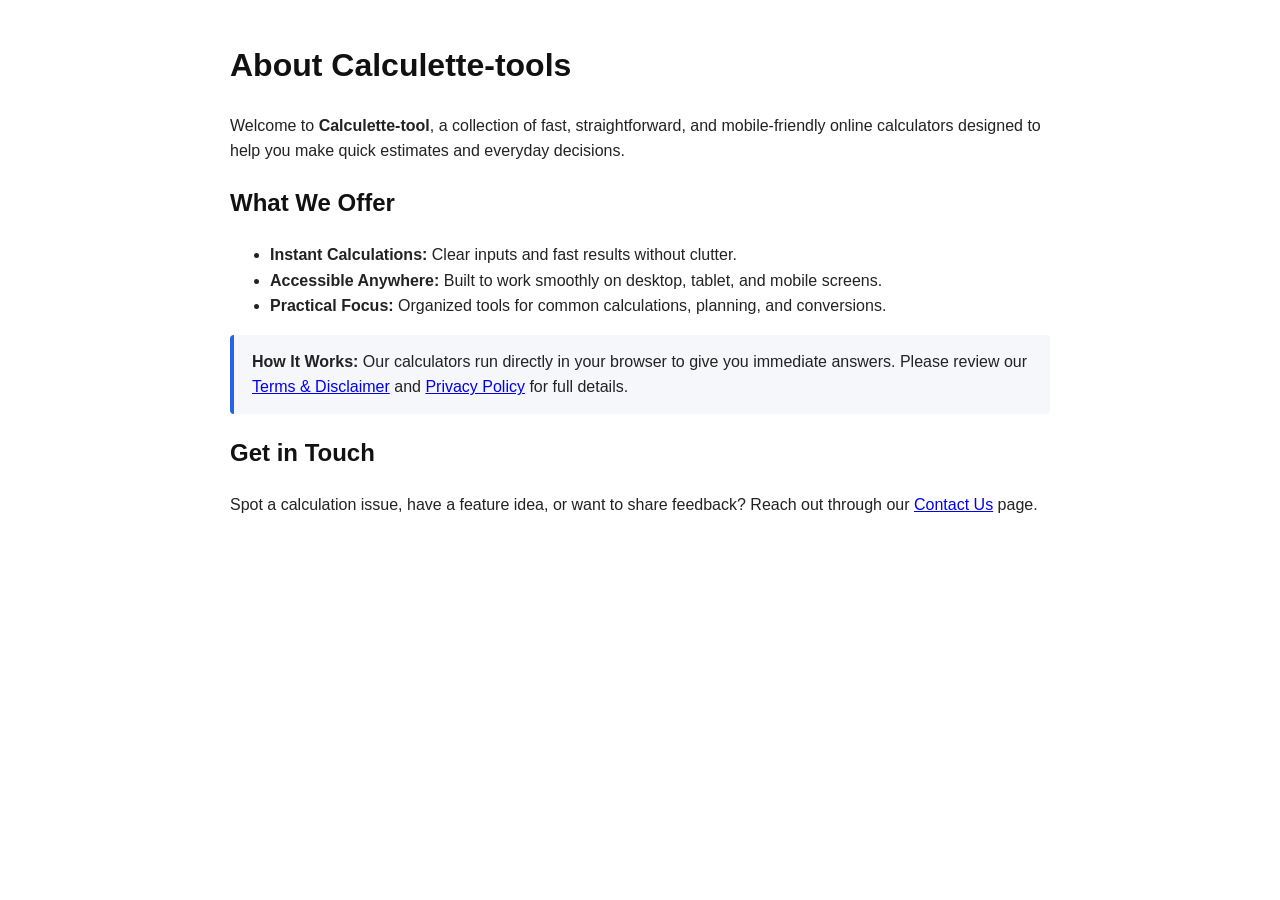
==== about.html @ 9ef128a4 "Create about.html" ====
<!DOCTYPE html>
<html lang="en">
<head>
  <meta charset="UTF-8" />
  <meta name="viewport" content="width=device-width, initial-scale=1.0" />
  <title>About Us | Calculette-tool</title>
  <style>
    body { font-family: Arial, sans-serif; line-height: 1.6; max-width: 820px; margin: 40px auto; padding: 0 20px; color: #222; }
    h1, h2 { color: #111; }
    .note { background: #f5f7fa; padding: 14px 18px; border-left: 4px solid #2563eb; border-radius: 4px; }
  </style>
</head>
<body>
  <h1>About Calculette-tools</h1>
  <p>Welcome to <strong>Calculette-tool</strong>, a collection of fast, straightforward, and mobile-friendly online calculators designed to help you make quick estimates and everyday decisions.</p>

  <h2>What We Offer</h2>
  <ul>
    <li><strong>Instant Calculations:</strong> Clear inputs and fast results without clutter.</li>
    <li><strong>Accessible Anywhere:</strong> Built to work smoothly on desktop, tablet, and mobile screens.</li>
    <li><strong>Practical Focus:</strong> Organized tools for common calculations, planning, and conversions.</li>
  </ul>

  <div class="note">
    <strong>How It Works:</strong> Our calculators run directly in your browser to give you immediate answers. Please review our <a href="/terms.html">Terms &amp; Disclaimer</a> and <a href="/privacy.html">Privacy Policy</a> for full details.
  </div>

  <h2>Get in Touch</h2>
  <p>Spot a calculation issue, have a feature idea, or want to share feedback? Reach out through our <a href="/contact.html">Contact Us</a> page.</p>
</body>
</html>
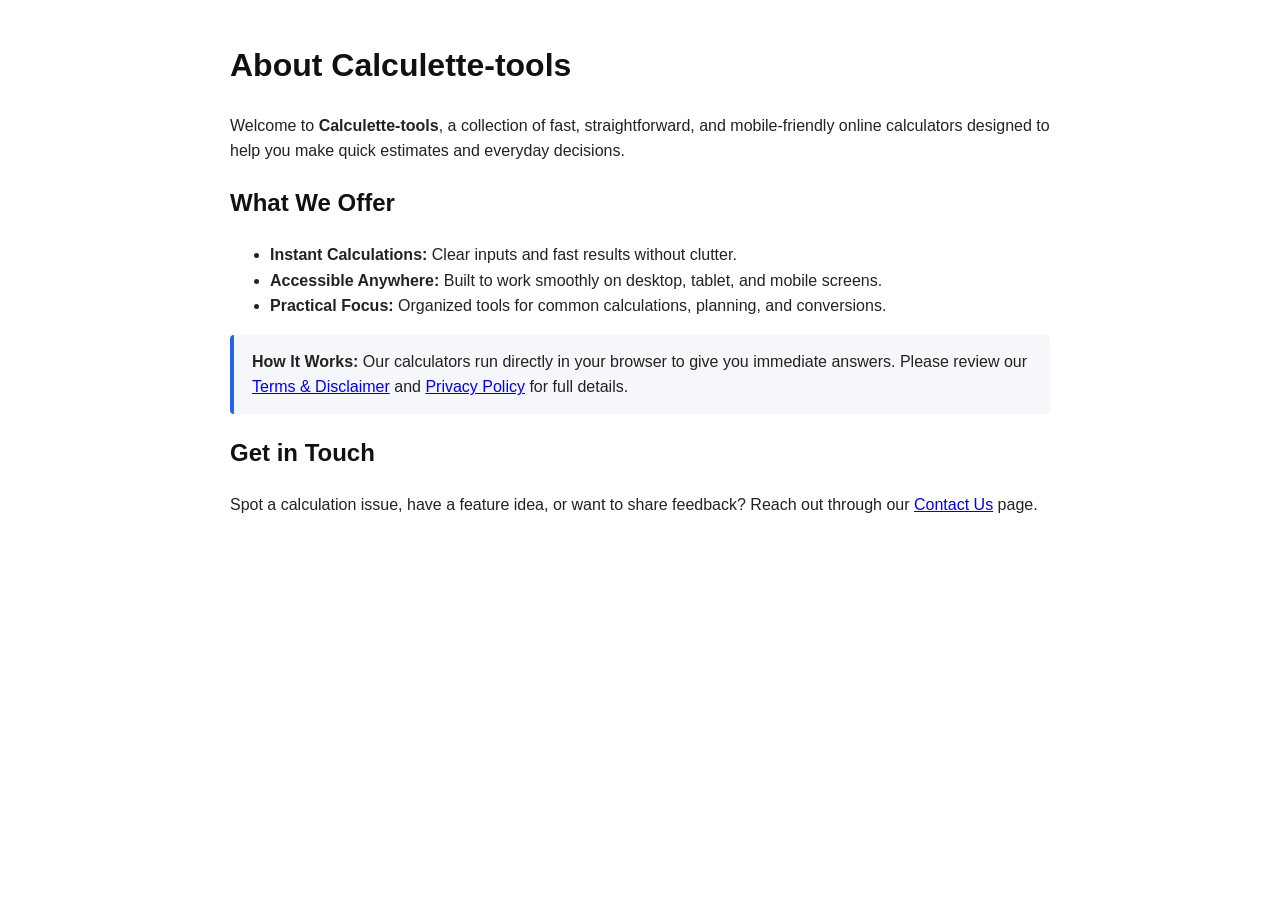
==== commit 08dabd1e: "Update about.html" ====
--- a/about.html
+++ b/about.html
@@ -3,7 +3,7 @@
 <head>
   <meta charset="UTF-8" />
   <meta name="viewport" content="width=device-width, initial-scale=1.0" />
-  <title>About Us | Calculette-tool</title>
+  <title>About Us | Calculette-tools</title>
   <style>
     body { font-family: Arial, sans-serif; line-height: 1.6; max-width: 820px; margin: 40px auto; padding: 0 20px; color: #222; }
     h1, h2 { color: #111; }
@@ -12,7 +12,7 @@
 </head>
 <body>
   <h1>About Calculette-tools</h1>
-  <p>Welcome to <strong>Calculette-tool</strong>, a collection of fast, straightforward, and mobile-friendly online calculators designed to help you make quick estimates and everyday decisions.</p>
+  <p>Welcome to <strong>Calculette-tools</strong>, a collection of fast, straightforward, and mobile-friendly online calculators designed to help you make quick estimates and everyday decisions.</p>
 
   <h2>What We Offer</h2>
   <ul>
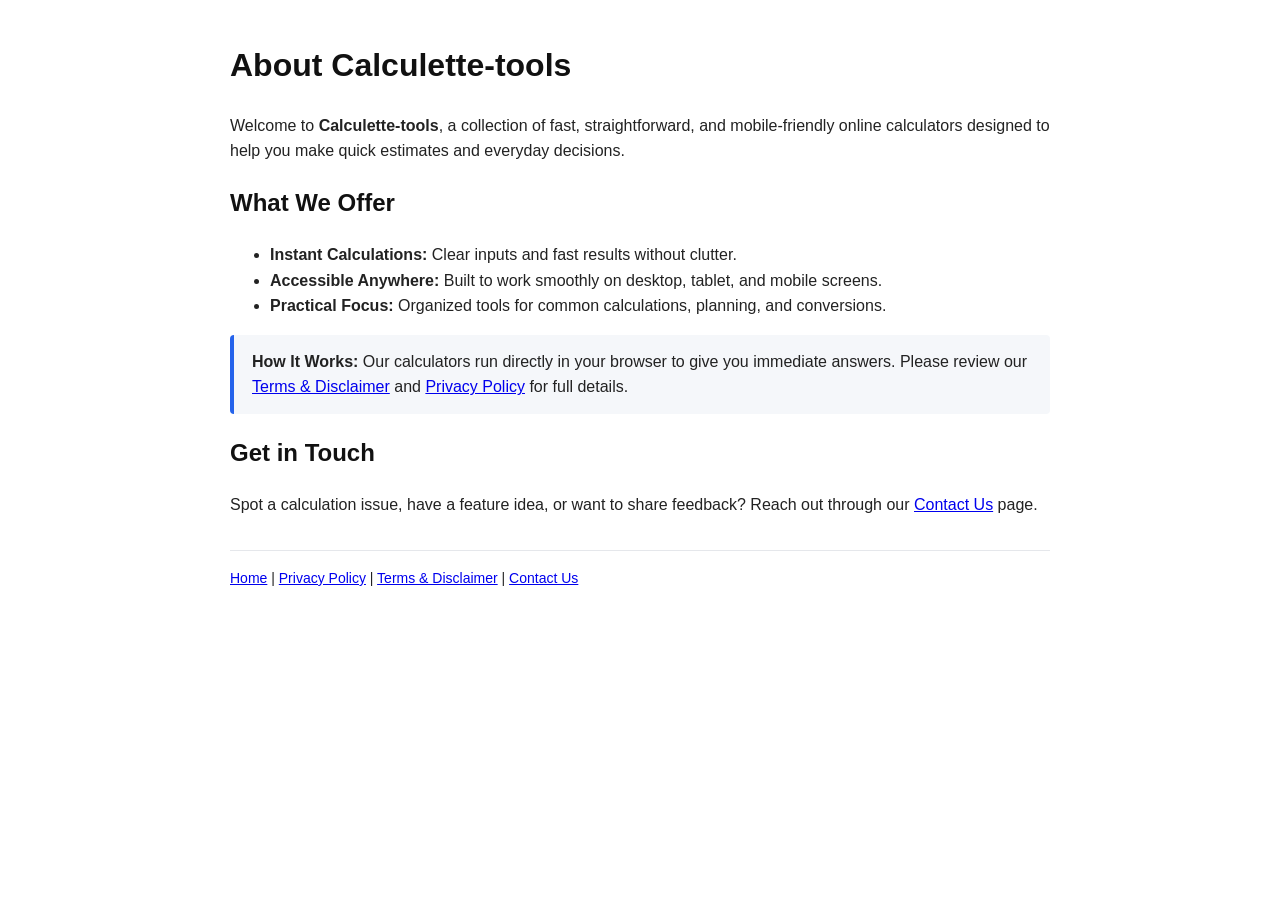
==== commit e291ee4e: "Add navigation links and improve layout in about.html" ====
--- a/about.html
+++ b/about.html
@@ -8,6 +8,7 @@
     body { font-family: Arial, sans-serif; line-height: 1.6; max-width: 820px; margin: 40px auto; padding: 0 20px; color: #222; }
     h1, h2 { color: #111; }
     .note { background: #f5f7fa; padding: 14px 18px; border-left: 4px solid #2563eb; border-radius: 4px; }
+    .nav { margin-top: 32px; padding-top: 16px; border-top: 1px solid #e5e7eb; font-size: 14px; }
   </style>
 </head>
 <body>
@@ -22,10 +23,17 @@
   </ul>
 
   <div class="note">
-    <strong>How It Works:</strong> Our calculators run directly in your browser to give you immediate answers. Please review our <a href="/terms.html">Terms &amp; Disclaimer</a> and <a href="/privacy.html">Privacy Policy</a> for full details.
+    <strong>How It Works:</strong> Our calculators run directly in your browser to give you immediate answers. Please review our <a href="terms.html">Terms &amp; Disclaimer</a> and <a href="privacy.html">Privacy Policy</a> for full details.
   </div>
 
   <h2>Get in Touch</h2>
-  <p>Spot a calculation issue, have a feature idea, or want to share feedback? Reach out through our <a href="/contact.html">Contact Us</a> page.</p>
+  <p>Spot a calculation issue, have a feature idea, or want to share feedback? Reach out through our <a href="contact.html">Contact Us</a> page.</p>
+
+  <div class="nav">
+    <a href="index.html">Home</a> |
+    <a href="privacy.html">Privacy Policy</a> |
+    <a href="terms.html">Terms &amp; Disclaimer</a> |
+    <a href="contact.html">Contact Us</a>
+  </div>
 </body>
 </html>
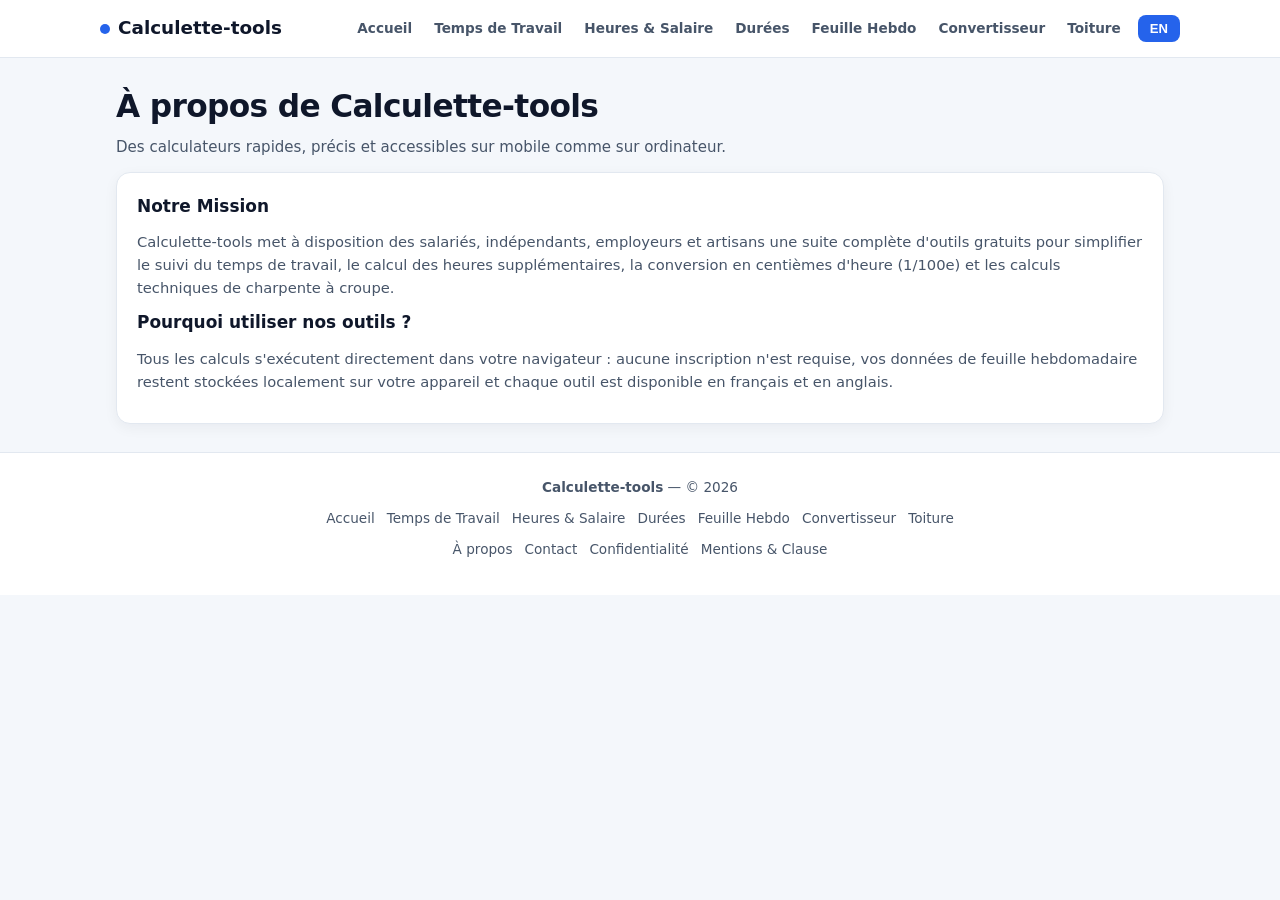
==== commit 8c25b2f4: "Add about.html for Calculette-tools This file contains the HTML structure for the 'About' page of Ca" ====
--- a/about.html
+++ b/about.html
@@ -1,39 +1,54 @@
 <!DOCTYPE html>
-<html lang="en">
+<html lang="fr">
 <head>
-  <meta charset="UTF-8" />
-  <meta name="viewport" content="width=device-width, initial-scale=1.0" />
-  <title>About Us | Calculette-tools</title>
-  <style>
-    body { font-family: Arial, sans-serif; line-height: 1.6; max-width: 820px; margin: 40px auto; padding: 0 20px; color: #222; }
-    h1, h2 { color: #111; }
-    .note { background: #f5f7fa; padding: 14px 18px; border-left: 4px solid #2563eb; border-radius: 4px; }
-    .nav { margin-top: 32px; padding-top: 16px; border-top: 1px solid #e5e7eb; font-size: 14px; }
-  </style>
+<meta charset="UTF-8">
+<meta name="viewport" content="width=device-width, initial-scale=1.0">
+<title>À propos | Calculette-tools</title>
+<meta name="description" content="Découvrez Calculette-tools : des outils gratuits en ligne pour le calcul d'heures de travail, feuilles hebdomadaires, conversion décimale et charpente.">
+<link rel="stylesheet" href="style.css">
 </head>
 <body>
-  <h1>About Calculette-tools</h1>
-  <p>Welcome to <strong>Calculette-tools</strong>, a collection of fast, straightforward, and mobile-friendly online calculators designed to help you make quick estimates and everyday decisions.</p>
 
-  <h2>What We Offer</h2>
-  <ul>
-    <li><strong>Instant Calculations:</strong> Clear inputs and fast results without clutter.</li>
-    <li><strong>Accessible Anywhere:</strong> Built to work smoothly on desktop, tablet, and mobile screens.</li>
-    <li><strong>Practical Focus:</strong> Organized tools for common calculations, planning, and conversions.</li>
-  </ul>
+<header id="siteHeader" class="site-header"></header>
 
-  <div class="note">
-    <strong>How It Works:</strong> Our calculators run directly in your browser to give you immediate answers. Please review our <a href="terms.html">Terms &amp; Disclaimer</a> and <a href="privacy.html">Privacy Policy</a> for full details.
+<main class="container">
+  <div class="page-head">
+    <h1 data-t="title">À propos de Calculette-tools</h1>
+    <p data-t="sub">Des calculateurs rapides, précis et accessibles sur mobile comme sur ordinateur.</p>
   </div>
 
-  <h2>Get in Touch</h2>
-  <p>Spot a calculation issue, have a feature idea, or want to share feedback? Reach out through our <a href="contact.html">Contact Us</a> page.</p>
+  <div class="card">
+    <h2 data-t="h1">Notre Mission</h2>
+    <p data-t="p1">Calculette-tools met à disposition des salariés, indépendants, employeurs et artisans une suite complète d'outils gratuits pour simplifier le suivi du temps de travail, le calcul des heures supplémentaires, la conversion en centièmes d'heure (1/100e) et les calculs techniques de charpente à croupe.</p>
+    <h2 data-t="h2">Pourquoi utiliser nos outils ?</h2>
+    <p data-t="p2">Tous les calculs s'exécutent directement dans votre navigateur : aucune inscription n'est requise, vos données de feuille hebdomadaire restent stockées localement sur votre appareil et chaque outil est disponible en français et en anglais.</p>
+  </div>
+</main>
 
-  <div class="nav">
-    <a href="index.html">Home</a> |
-    <a href="privacy.html">Privacy Policy</a> |
-    <a href="terms.html">Terms &amp; Disclaimer</a> |
-    <a href="contact.html">Contact Us</a>
-  </div>
+<footer id="siteFooter" class="site-footer"></footer>
+
+<script src="app.js"></script>
+<script>
+  const PAGE_DICT = {
+    fr: {
+      title: "À propos de Calculette-tools",
+      sub: "Des calculateurs rapides, précis et accessibles sur mobile comme sur ordinateur.",
+      h1: "Notre Mission",
+      p1: "Calculette-tools met à disposition des salariés, indépendants, employeurs et artisans une suite complète d'outils gratuits pour simplifier le suivi du temps de travail, le calcul des heures supplémentaires, la conversion en centièmes d'heure (1/100e) et les calculs techniques de charpente à croupe.",
+      h2: "Pourquoi utiliser nos outils ?",
+      p2: "Tous les calculs s'exécutent directement dans votre navigateur : aucune inscription n'est requise, vos données de feuille hebdomadaire restent stockées localement sur votre appareil et chaque outil est disponible en français et en anglais."
+    },
+    en: {
+      title: "About Calculette-tools",
+      sub: "Fast, accurate, and mobile-friendly online calculators for everyday work and framing.",
+      h1: "Our Mission",
+      p1: "Calculette-tools provides employees, freelancers, employers, and builders with a clean suite of free online tools to simplify work-hour tracking, overtime calculation, decimal hour conversion (1/100e), and hip roof framing geometry.",
+      h2: "Why Use Our Tools?",
+      p2: "Every calculation runs directly inside your browser: no registration is required, your weekly timesheet stays saved locally on your device, and every tool supports seamless French and English switching."
+    }
+  };
+  renderChrome("about");
+  applyLang();
+</script>
 </body>
 </html>
--- a/style.css
+++ b/style.css
@@ -0,0 +1,258 @@
+:root {
+  --bg: #f4f7fb;
+  --surface: #ffffff;
+  --ink: #0f172a;
+  --muted: #475569;
+  --border: #e2e8f0;
+  --primary: #2563eb;
+  --primary-hover: #1d4ed8;
+  --soft: #eff6ff;
+  --radius: 14px;
+  --shadow: 0 4px 14px rgba(15, 23, 42, 0.05);
+}
+*, *::before, *::after { box-sizing: border-box; }
+html, body {
+  margin: 0;
+  padding: 0;
+  width: 100%;
+  max-width: 100%;
+  overflow-x: hidden;
+  font-family: system-ui, -apple-system, "Segoe UI", Roboto, sans-serif;
+  background: var(--bg);
+  color: var(--ink);
+  line-height: 1.55;
+}
+.container {
+  width: 100%;
+  max-width: 1080px;
+  margin: 0 auto;
+  padding: 0 16px;
+}
+
+/* Header */
+.site-header {
+  width: 100%;
+  background: var(--surface);
+  border-bottom: 1px solid var(--border);
+}
+.nav-bar {
+  display: flex;
+  align-items: center;
+  justify-content: space-between;
+  flex-wrap: wrap;
+  gap: 10px;
+  padding: 12px 0;
+}
+.brand {
+  font-weight: 800;
+  font-size: 1.15rem;
+  color: var(--ink);
+  text-decoration: none;
+  display: inline-flex;
+  align-items: center;
+  gap: 8px;
+  flex-shrink: 0;
+}
+.brand-dot {
+  width: 10px;
+  height: 10px;
+  border-radius: 50%;
+  background: var(--primary);
+  display: inline-block;
+}
+.nav-right {
+  display: flex;
+  align-items: center;
+  flex-wrap: wrap;
+  gap: 8px;
+  min-width: 0;
+  max-width: 100%;
+}
+.nav-menu {
+  display: flex;
+  flex-wrap: wrap;
+  gap: 4px;
+  min-width: 0;
+}
+.nav-menu a {
+  color: var(--muted);
+  text-decoration: none;
+  font-size: 0.85rem;
+  font-weight: 600;
+  padding: 6px 9px;
+  border-radius: 8px;
+  white-space: nowrap;
+}
+.nav-menu a:hover, .nav-menu a.active {
+  color: var(--primary);
+  background: var(--soft);
+}
+.lang-btn {
+  background: var(--primary);
+  color: #fff;
+  border: none;
+  padding: 6px 12px;
+  border-radius: 8px;
+  font-weight: 700;
+  font-size: 0.82rem;
+  cursor: pointer;
+  flex-shrink: 0;
+}
+.lang-btn:hover { background: var(--primary-hover); }
+
+/* Headings & Layout */
+.page-head { padding: 24px 0 12px; }
+.page-head h1 {
+  margin: 0 0 6px;
+  font-size: clamp(1.4rem, 3vw, 1.95rem);
+  letter-spacing: -0.02em;
+}
+.page-head p { margin: 0; color: var(--muted); font-size: 0.94rem; }
+
+.grid-2 {
+  display: grid;
+  grid-template-columns: repeat(auto-fit, minmax(min(100%, 340px), 1fr));
+  gap: 18px;
+  margin-bottom: 24px;
+}
+.grid-3 {
+  display: grid;
+  grid-template-columns: repeat(auto-fit, minmax(min(100%, 290px), 1fr));
+  gap: 16px;
+  margin-bottom: 24px;
+}
+
+.card {
+  background: var(--surface);
+  border: 1px solid var(--border);
+  border-radius: var(--radius);
+  padding: 20px;
+  box-shadow: var(--shadow);
+  margin-bottom: 18px;
+  min-width: 0;
+  max-width: 100%;
+}
+.card h2, .card h3 { margin: 0 0 12px; font-size: 1.06rem; }
+.card p { margin: 0 0 10px; color: var(--muted); font-size: 0.92rem; }
+
+/* Diagram Box */
+.diagram-box {
+  background: #f8fafc;
+  border: 1px solid var(--border);
+  border-radius: 12px;
+  padding: 12px;
+  margin-bottom: 16px;
+  text-align: center;
+}
+.diagram-box svg {
+  width: 100%;
+  max-width: 520px;
+  height: auto;
+  display: block;
+  margin: 0 auto;
+}
+.diagram-cap {
+  margin-top: 6px;
+  font-size: 0.8rem;
+  color: var(--muted);
+  font-weight: 600;
+}
+
+/* Forms & Buttons */
+.field-row {
+  display: grid;
+  grid-template-columns: repeat(2, minmax(0, 1fr));
+  gap: 10px;
+  margin-bottom: 12px;
+}
+.field-row > div { min-width: 0; }
+label {
+  display: block;
+  font-size: 0.78rem;
+  font-weight: 600;
+  color: var(--muted);
+  margin-bottom: 4px;
+}
+input, select, textarea {
+  width: 100%;
+  min-width: 0;
+  padding: 9px 10px;
+  border: 1px solid #cbd5e1;
+  border-radius: 8px;
+  font-size: 0.92rem;
+  background: #fff;
+  color: var(--ink);
+  font-family: inherit;
+}
+input:focus, select:focus, textarea:focus {
+  outline: none;
+  border-color: var(--primary);
+  box-shadow: 0 0 0 3px rgba(37, 99, 235, 0.12);
+}
+.btn-row {
+  display: flex;
+  flex-wrap: wrap;
+  gap: 8px;
+  margin-top: 10px;
+}
+.btn {
+  background: var(--primary);
+  color: #fff;
+  border: none;
+  padding: 9px 15px;
+  border-radius: 9px;
+  font-weight: 600;
+  font-size: 0.88rem;
+  cursor: pointer;
+  text-decoration: none;
+  display: inline-block;
+  text-align: center;
+}
+.btn:hover { background: var(--primary-hover); }
+.btn-sec {
+  background: #f1f5f9;
+  color: var(--ink);
+  border: 1px solid #cbd5e1;
+  padding: 9px 15px;
+  border-radius: 9px;
+  font-weight: 600;
+  font-size: 0.88rem;
+  cursor: pointer;
+}
+.btn-sec:hover { background: #e2e8f0; }
+
+.res-box {
+  margin-top: 12px;
+  padding: 12px 14px;
+  background: var(--soft);
+  border: 1px solid #bfdbfe;
+  border-radius: 10px;
+  font-weight: 700;
+  font-size: 0.94rem;
+  color: var(--ink);
+}
+
+/* Footer */
+.site-footer {
+  width: 100%;
+  border-top: 1px solid var(--border);
+  background: var(--surface);
+  padding: 24px 0 34px;
+  text-align: center;
+  font-size: 0.85rem;
+  color: var(--muted);
+  margin-top: 28px;
+}
+.footer-links {
+  margin-top: 10px;
+  display: flex;
+  flex-wrap: wrap;
+  justify-content: center;
+  gap: 12px;
+}
+.footer-links a {
+  color: var(--muted);
+  text-decoration: none;
+  font-weight: 500;
+}
+.footer-links a:hover { color: var(--primary); }
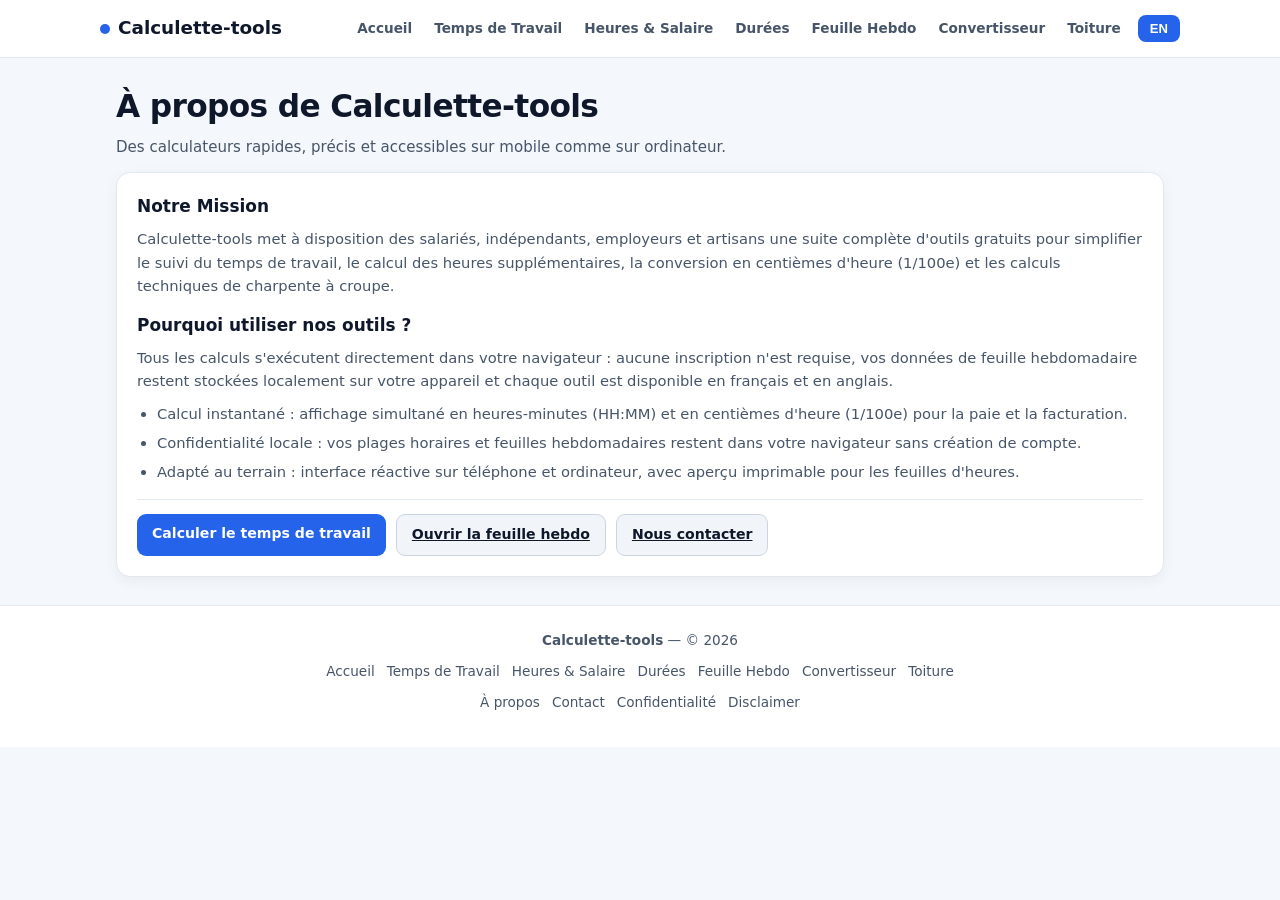
==== commit 05d04f8e: "Update about.html" ====
--- a/about.html
+++ b/about.html
@@ -5,7 +5,27 @@
 <meta name="viewport" content="width=device-width, initial-scale=1.0">
 <title>À propos | Calculette-tools</title>
 <meta name="description" content="Découvrez Calculette-tools : des outils gratuits en ligne pour le calcul d'heures de travail, feuilles hebdomadaires, conversion décimale et charpente.">
+<link rel="canonical" href="https://calculette-tools.github.io/about.html">
 <link rel="stylesheet" href="style.css">
+<style>
+  .about-list {
+    margin: 8px 0 16px;
+    padding-left: 20px;
+    color: var(--muted);
+    font-size: 0.92rem;
+  }
+  .about-list li {
+    margin-bottom: 6px;
+  }
+  .about-actions {
+    display: flex;
+    flex-wrap: wrap;
+    gap: 10px;
+    margin-top: 16px;
+    padding-top: 14px;
+    border-top: 1px solid var(--border);
+  }
+</style>
 </head>
 <body>
 
@@ -20,8 +40,21 @@
   <div class="card">
     <h2 data-t="h1">Notre Mission</h2>
     <p data-t="p1">Calculette-tools met à disposition des salariés, indépendants, employeurs et artisans une suite complète d'outils gratuits pour simplifier le suivi du temps de travail, le calcul des heures supplémentaires, la conversion en centièmes d'heure (1/100e) et les calculs techniques de charpente à croupe.</p>
+
     <h2 data-t="h2">Pourquoi utiliser nos outils ?</h2>
     <p data-t="p2">Tous les calculs s'exécutent directement dans votre navigateur : aucune inscription n'est requise, vos données de feuille hebdomadaire restent stockées localement sur votre appareil et chaque outil est disponible en français et en anglais.</p>
+
+    <ul class="about-list">
+      <li data-t="b1"><strong>Calcul instantané :</strong> affichage simultané en heures-minutes (HH:MM) et en centièmes d'heure (1/100e) pour la paie et la facturation.</li>
+      <li data-t="b2"><strong>Confidentialité locale :</strong> vos plages horaires et feuilles hebdomadaires restent dans votre navigateur sans création de compte.</li>
+      <li data-t="b3"><strong>Adapté au terrain :</strong> interface réactive sur téléphone et ordinateur, avec aperçu imprimable pour les feuilles d'heures.</li>
+    </ul>
+
+    <div class="about-actions">
+      <a href="working-time-calculator.html" class="btn" data-t="ctaWt">Calculer le temps de travail</a>
+      <a href="feuille-hebdo.html" class="btn-sec" data-t="ctaFh">Ouvrir la feuille hebdo</a>
+      <a href="contact.html" class="btn-sec" data-t="ctaContact">Nous contacter</a>
+    </div>
   </div>
 </main>
 
@@ -31,24 +64,56 @@
 <script>
   const PAGE_DICT = {
     fr: {
+      docTitle: "À propos | Calculette-tools",
+      docDesc: "Découvrez Calculette-tools : des outils gratuits en ligne pour le calcul d'heures de travail, feuilles hebdomadaires, conversion décimale et charpente.",
       title: "À propos de Calculette-tools",
       sub: "Des calculateurs rapides, précis et accessibles sur mobile comme sur ordinateur.",
       h1: "Notre Mission",
       p1: "Calculette-tools met à disposition des salariés, indépendants, employeurs et artisans une suite complète d'outils gratuits pour simplifier le suivi du temps de travail, le calcul des heures supplémentaires, la conversion en centièmes d'heure (1/100e) et les calculs techniques de charpente à croupe.",
       h2: "Pourquoi utiliser nos outils ?",
-      p2: "Tous les calculs s'exécutent directement dans votre navigateur : aucune inscription n'est requise, vos données de feuille hebdomadaire restent stockées localement sur votre appareil et chaque outil est disponible en français et en anglais."
+      p2: "Tous les calculs s'exécutent directement dans votre navigateur : aucune inscription n'est requise, vos données de feuille hebdomadaire restent stockées localement sur votre appareil et chaque outil est disponible en français et en anglais.",
+      b1: "Calcul instantané : affichage simultané en heures-minutes (HH:MM) et en centièmes d'heure (1/100e) pour la paie et la facturation.",
+      b2: "Confidentialité locale : vos plages horaires et feuilles hebdomadaires restent dans votre navigateur sans création de compte.",
+      b3: "Adapté au terrain : interface réactive sur téléphone et ordinateur, avec aperçu imprimable pour les feuilles d'heures.",
+      ctaWt: "Calculer le temps de travail",
+      ctaFh: "Ouvrir la feuille hebdo",
+      ctaContact: "Nous contacter"
     },
     en: {
+      docTitle: "About | Calculette-tools",
+      docDesc: "Learn about Calculette-tools: free online calculators for working hours, weekly timesheets, decimal hour conversion, and hip roof framing.",
       title: "About Calculette-tools",
       sub: "Fast, accurate, and mobile-friendly online calculators for everyday work and framing.",
       h1: "Our Mission",
       p1: "Calculette-tools provides employees, freelancers, employers, and builders with a clean suite of free online tools to simplify work-hour tracking, overtime calculation, decimal hour conversion (1/100e), and hip roof framing geometry.",
       h2: "Why Use Our Tools?",
-      p2: "Every calculation runs directly inside your browser: no registration is required, your weekly timesheet stays saved locally on your device, and every tool supports seamless French and English switching."
+      p2: "Every calculation runs directly inside your browser: no registration is required, your weekly timesheet stays saved locally on your device, and every tool supports seamless French and English switching.",
+      b1: "Instant dual output: view results in both hours-minutes (HH:MM) and decimal hundredths (1/100e) for payroll and invoicing.",
+      b2: "Local privacy: your time slots and weekly sheets stay in your browser with no account required.",
+      b3: "Built for real workflows: responsive layout on phone and desktop, plus print-ready weekly sheets.",
+      ctaWt: "Calculate working time",
+      ctaFh: "Open weekly timesheet",
+      ctaContact: "Contact us"
     }
   };
-  renderChrome("about");
-  applyLang();
+
+  function syncAboutMeta() {
+    const currentLang = (typeof lang !== "undefined" && PAGE_DICT[lang]) ? lang : "fr";
+    document.title = PAGE_DICT[currentLang].docTitle;
+    const metaDesc = document.querySelector('meta[name="description"]');
+    if (metaDesc) metaDesc.setAttribute("content", PAGE_DICT[currentLang].docDesc);
+  }
+
+  if (typeof renderChrome === "function") renderChrome("about");
+  if (typeof applyLang === "function") applyLang();
+  syncAboutMeta();
+
+  const langBtnEl = document.getElementById("langBtn");
+  if (langBtnEl) {
+    langBtnEl.addEventListener("click", () => {
+      setTimeout(syncAboutMeta, 0);
+    });
+  }
 </script>
 </body>
 </html>
--- a/style.css
+++ b/style.css
@@ -132,8 +132,9 @@
   min-width: 0;
   max-width: 100%;
 }
-.card h2, .card h3 { margin: 0 0 12px; font-size: 1.06rem; }
-.card p { margin: 0 0 10px; color: var(--muted); font-size: 0.92rem; }
+.card h2, .card h3 { margin: 14px 0 8px; font-size: 1.06rem; }
+.card h2:first-child, .card h3:first-child { margin-top: 0; }
+.card p { margin: 0 0 10px; color: var(--muted); font-size: 0.92rem; line-height: 1.6; }
 
 /* Diagram Box */
 .diagram-box {
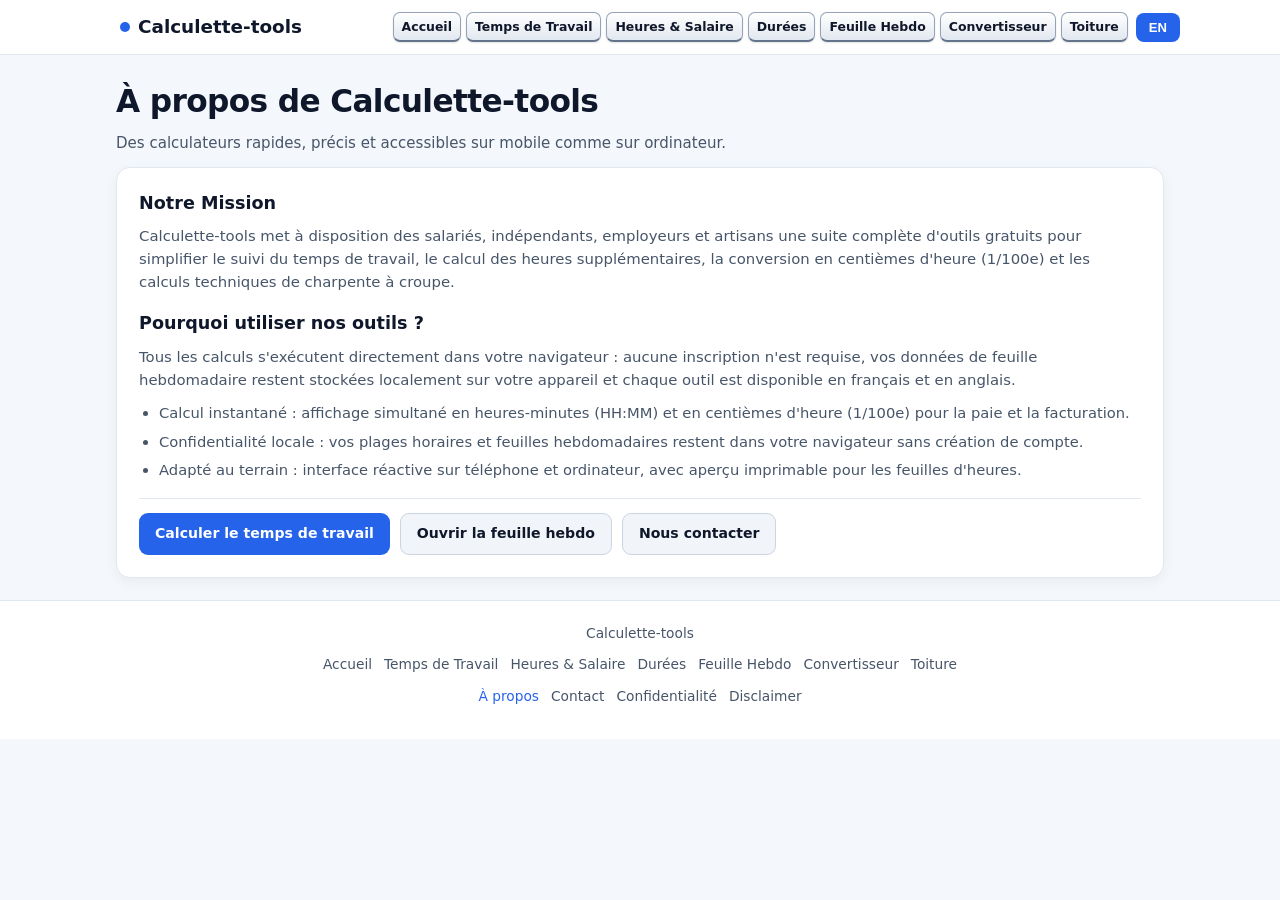
==== commit cd1fa46d: "Update about.html" ====
--- a/about.html
+++ b/about.html
@@ -6,8 +6,169 @@
 <title>À propos | Calculette-tools</title>
 <meta name="description" content="Découvrez Calculette-tools : des outils gratuits en ligne pour le calcul d'heures de travail, feuilles hebdomadaires, conversion décimale et charpente.">
 <link rel="canonical" href="https://calculette-tools.github.io/about.html">
-<link rel="stylesheet" href="style.css">
 <style>
+  :root {
+    --bg: #f4f7fb;
+    --surface: #ffffff;
+    --ink: #0f172a;
+    --muted: #475569;
+    --border: #e2e8f0;
+    --primary: #2563eb;
+    --primary-hover: #1d4ed8;
+    --soft: #eff6ff;
+    --radius: 14px;
+    --shadow: 0 4px 14px rgba(15, 23, 42, 0.05);
+  }
+  *, *::before, *::after { box-sizing: border-box; }
+  html, body {
+    margin: 0;
+    padding: 0;
+    width: 100%;
+    max-width: 100%;
+    overflow-x: hidden;
+    font-family: system-ui, -apple-system, "Segoe UI", Roboto, sans-serif;
+    background: var(--bg);
+    color: var(--ink);
+    line-height: 1.55;
+  }
+  .container {
+    width: 100%;
+    max-width: 1080px;
+    margin: 0 auto;
+    padding: 0 16px;
+  }
+
+  /* Header */
+  .site-header {
+    width: 100%;
+    background: var(--surface);
+    border-bottom: 1px solid var(--border);
+  }
+  .nav-bar {
+    display: flex;
+    align-items: center;
+    justify-content: space-between;
+    flex-wrap: wrap;
+    gap: 10px;
+    padding: 12px 0;
+  }
+  .brand {
+    font-weight: 800;
+    font-size: 1.15rem;
+    color: var(--ink);
+    text-decoration: none;
+    display: inline-flex;
+    align-items: center;
+    gap: 8px;
+    margin-left: 20px;
+    flex-shrink: 0;
+  }
+  .brand-dot {
+    width: 10px;
+    height: 10px;
+    border-radius: 50%;
+    background: var(--primary);
+    display: inline-block;
+  }
+  .nav-right {
+    display: flex;
+    align-items: center;
+    flex-wrap: wrap;
+    gap: 8px;
+    min-width: 0;
+    max-width: 100%;
+  }
+  .site-header .nav-menu {
+    display: flex;
+    flex-wrap: wrap;
+    gap: 5px;
+    min-width: 0;
+  }
+  .site-header .nav-menu a {
+    display: inline-flex;
+    align-items: center;
+    justify-content: center;
+    color: #0f172a;
+    background: linear-gradient(180deg, #ffffff 0%, #e2e8f0 100%);
+    border: 1px solid #94a3b8;
+    border-bottom: 2px solid #64748b;
+    text-decoration: none;
+    font-size: 0.78rem;
+    font-weight: 700;
+    padding: 4px 8px;
+    border-radius: 7px;
+    white-space: nowrap;
+    box-shadow: inset 0 1px 0 #ffffff, 0 1px 2px rgba(15, 23, 42, 0.12);
+    transition: transform 0.1s ease, box-shadow 0.12s ease, background 0.12s ease;
+  }
+  .site-header .nav-menu a:hover {
+    color: var(--primary);
+    background: linear-gradient(180deg, #ffffff 0%, #dbeafe 100%);
+    border-color: #3b82f6;
+    border-bottom-color: #1d4ed8;
+    transform: translateY(-1px);
+  }
+  .site-header .nav-menu a.active {
+    color: #ffffff;
+    background: linear-gradient(180deg, #3b82f6 0%, #1d4ed8 100%);
+    border-color: #1d4ed8;
+    border-bottom-color: #1e3a8a;
+    box-shadow: inset 0 1px 0 rgba(255, 255, 255, 0.35), 0 1px 3px rgba(29, 78, 216, 0.3);
+  }
+  .site-header .nav-menu a:focus-visible {
+    outline: 2px solid #2563eb;
+    outline-offset: 2px;
+  }
+  .lang-btn {
+    background: var(--primary);
+    color: #fff;
+    border: none;
+    padding: 7px 13px;
+    border-radius: 8px;
+    font-weight: 700;
+    font-size: 0.82rem;
+    cursor: pointer;
+    flex-shrink: 0;
+  }
+  .lang-btn:hover { background: var(--primary-hover); }
+  @media (max-width: 600px) {
+    .site-header .nav-menu a {
+      font-size: 0.76rem;
+      padding: 4px 7px;
+    }
+  }
+
+  /* Page Content */
+  .page-head { padding: 22px 0 12px; }
+  .page-head h1 {
+    margin: 0 0 6px;
+    font-size: clamp(1.4rem, 3vw, 1.95rem);
+    letter-spacing: -0.02em;
+  }
+  .page-head p { margin: 0; color: var(--muted); font-size: 0.94rem; }
+
+  .card {
+    background: var(--surface);
+    border: 1px solid var(--border);
+    border-radius: var(--radius);
+    padding: 22px;
+    box-shadow: var(--shadow);
+    margin-bottom: 18px;
+    width: 100%;
+    min-width: 0;
+  }
+  .card h2 {
+    margin: 0 0 8px;
+    font-size: 1.1rem;
+  }
+  .card h2:not(:first-child) {
+    margin-top: 16px;
+  }
+  .card p {
+    margin: 0 0 10px;
+    color: var(--muted);
+    font-size: 0.93rem;
+  }
   .about-list {
     margin: 8px 0 16px;
     padding-left: 20px;
@@ -25,11 +186,81 @@
     padding-top: 14px;
     border-top: 1px solid var(--border);
   }
+  .btn {
+    background: var(--primary);
+    color: #fff;
+    border: none;
+    padding: 9px 16px;
+    border-radius: 9px;
+    font-weight: 600;
+    font-size: 0.88rem;
+    text-decoration: none;
+    display: inline-flex;
+    align-items: center;
+    cursor: pointer;
+  }
+  .btn:hover { background: var(--primary-hover); }
+  .btn-sec {
+    background: #f1f5f9;
+    color: var(--ink);
+    border: 1px solid #cbd5e1;
+    padding: 9px 16px;
+    border-radius: 9px;
+    font-weight: 600;
+    font-size: 0.88rem;
+    text-decoration: none;
+    display: inline-flex;
+    align-items: center;
+    cursor: pointer;
+  }
+  .btn-sec:hover { background: #e2e8f0; }
+
+  /* Footer */
+  .site-footer {
+    width: 100%;
+    border-top: 1px solid var(--border);
+    background: var(--surface);
+    padding: 22px 0 32px;
+    text-align: center;
+    font-size: 0.86rem;
+    color: var(--muted);
+    margin-top: 22px;
+  }
+  .footer-links {
+    margin-top: 10px;
+    display: flex;
+    flex-wrap: wrap;
+    justify-content: center;
+    gap: 12px;
+  }
+  .footer-links a {
+    color: var(--muted);
+    text-decoration: none;
+    font-weight: 500;
+  }
+  .footer-links a:hover,
+  .footer-links a.active { color: var(--primary); }
 </style>
 </head>
 <body>
 
-<header id="siteHeader" class="site-header"></header>
+<header class="site-header">
+  <div class="container nav-bar">
+    <a href="index.html" class="brand"><span class="brand-dot"></span>Calculette-tools</a>
+    <div class="nav-right">
+      <nav class="nav-menu">
+        <a href="index.html" data-t="navHome">Accueil</a>
+        <a href="working-time-calculator.html" data-t="navWt">Temps de Travail</a>
+        <a href="working-hour-calculator.html" data-t="navWh">Heures &amp; Salaire</a>
+        <a href="time-calculator.html" data-t="navTc">Durées</a>
+        <a href="feuille-hebdo.html" data-t="navFh">Feuille Hebdo</a>
+        <a href="convertisseur.html" data-t="navCv">Convertisseur</a>
+        <a href="toiture-croupe.html" data-t="navTo">Toiture</a>
+      </nav>
+      <button type="button" id="langBtn" class="lang-btn">EN</button>
+    </div>
+  </div>
+</header>
 
 <main class="container">
   <div class="page-head">
@@ -45,9 +276,9 @@
     <p data-t="p2">Tous les calculs s'exécutent directement dans votre navigateur : aucune inscription n'est requise, vos données de feuille hebdomadaire restent stockées localement sur votre appareil et chaque outil est disponible en français et en anglais.</p>
 
     <ul class="about-list">
-      <li data-t="b1"><strong>Calcul instantané :</strong> affichage simultané en heures-minutes (HH:MM) et en centièmes d'heure (1/100e) pour la paie et la facturation.</li>
-      <li data-t="b2"><strong>Confidentialité locale :</strong> vos plages horaires et feuilles hebdomadaires restent dans votre navigateur sans création de compte.</li>
-      <li data-t="b3"><strong>Adapté au terrain :</strong> interface réactive sur téléphone et ordinateur, avec aperçu imprimable pour les feuilles d'heures.</li>
+      <li data-t="b1">Calcul instantané : affichage simultané en heures-minutes (HH:MM) et en centièmes d'heure (1/100e) pour la paie et la facturation.</li>
+      <li data-t="b2">Confidentialité locale : vos plages horaires et feuilles hebdomadaires restent dans votre navigateur sans création de compte.</li>
+      <li data-t="b3">Adapté au terrain : interface réactive sur téléphone et ordinateur, avec aperçu imprimable pour les feuilles d'heures.</li>
     </ul>
 
     <div class="about-actions">
@@ -58,14 +289,40 @@
   </div>
 </main>
 
-<footer id="siteFooter" class="site-footer"></footer>
-
-<script src="app.js"></script>
+<footer class="site-footer">
+  <div class="container">
+    <div>Calculette-tools</div>
+    <div class="footer-links">
+      <a href="index.html" data-t="navHome">Accueil</a>
+      <a href="working-time-calculator.html" data-t="navWt">Temps de Travail</a>
+      <a href="working-hour-calculator.html" data-t="navWh">Heures &amp; Salaire</a>
+      <a href="time-calculator.html" data-t="navTc">Durées</a>
+      <a href="feuille-hebdo.html" data-t="navFh">Feuille Hebdo</a>
+      <a href="convertisseur.html" data-t="navCv">Convertisseur</a>
+      <a href="toiture-croupe.html" data-t="navTo">Toiture</a>
+    </div>
+    <div class="footer-links">
+      <a href="about.html" class="active" data-t="navAbout">À propos</a>
+      <a href="contact.html" data-t="navContact">Contact</a>
+      <a href="privacy.html" data-t="navPrivacy">Confidentialité</a>
+      <a href="terms.html" data-t="navDisclaimer">Disclaimer</a>
+    </div>
+  </div>
+</footer>
+
 <script>
-  const PAGE_DICT = {
+(function () {
+  const LANG_KEY = "calculette_lang_v1";
+  let lang = "fr";
+
+  const dict = {
     fr: {
+      btn: "EN",
       docTitle: "À propos | Calculette-tools",
       docDesc: "Découvrez Calculette-tools : des outils gratuits en ligne pour le calcul d'heures de travail, feuilles hebdomadaires, conversion décimale et charpente.",
+      navHome: "Accueil", navWt: "Temps de Travail", navWh: "Heures & Salaire",
+      navTc: "Durées", navFh: "Feuille Hebdo", navCv: "Convertisseur", navTo: "Toiture",
+      navAbout: "À propos", navContact: "Contact", navPrivacy: "Confidentialité", navDisclaimer: "Disclaimer",
       title: "À propos de Calculette-tools",
       sub: "Des calculateurs rapides, précis et accessibles sur mobile comme sur ordinateur.",
       h1: "Notre Mission",
@@ -80,8 +337,12 @@
       ctaContact: "Nous contacter"
     },
     en: {
+      btn: "FR",
       docTitle: "About | Calculette-tools",
       docDesc: "Learn about Calculette-tools: free online calculators for working hours, weekly timesheets, decimal hour conversion, and hip roof framing.",
+      navHome: "Home", navWt: "Working Time", navWh: "Working Hours",
+      navTc: "Time Calculator", navFh: "Weekly Timesheet", navCv: "Decimal Converter", navTo: "Hip Roof",
+      navAbout: "About", navContact: "Contact", navPrivacy: "Privacy Policy", navDisclaimer: "Disclaimer",
       title: "About Calculette-tools",
       sub: "Fast, accurate, and mobile-friendly online calculators for everyday work and framing.",
       h1: "Our Mission",
@@ -97,23 +358,43 @@
     }
   };
 
-  function syncAboutMeta() {
-    const currentLang = (typeof lang !== "undefined" && PAGE_DICT[lang]) ? lang : "fr";
-    document.title = PAGE_DICT[currentLang].docTitle;
+  function applyLang() {
+    document.documentElement.lang = lang;
+    const d = dict[lang];
+    document.title = d.docTitle;
     const metaDesc = document.querySelector('meta[name="description"]');
-    if (metaDesc) metaDesc.setAttribute("content", PAGE_DICT[currentLang].docDesc);
-  }
-
-  if (typeof renderChrome === "function") renderChrome("about");
-  if (typeof applyLang === "function") applyLang();
-  syncAboutMeta();
-
-  const langBtnEl = document.getElementById("langBtn");
-  if (langBtnEl) {
-    langBtnEl.addEventListener("click", () => {
-      setTimeout(syncAboutMeta, 0);
+    if (metaDesc) metaDesc.setAttribute("content", d.docDesc);
+
+    const langBtn = document.getElementById("langBtn");
+    if (langBtn) langBtn.textContent = d.btn;
+
+    document.querySelectorAll("[data-t]").forEach(function (el) {
+      const k = el.getAttribute("data-t");
+      if (k && Object.prototype.hasOwnProperty.call(d, k)) {
+        el.textContent = d[k];
+      }
     });
   }
+
+  function toggleLang() {
+    lang = lang === "fr" ? "en" : "fr";
+    try { localStorage.setItem(LANG_KEY, lang); } catch (e) {}
+    applyLang();
+  }
+
+  document.addEventListener("DOMContentLoaded", function () {
+    try {
+      const saved = localStorage.getItem(LANG_KEY);
+      if (saved === "en" || saved === "fr") lang = saved;
+    } catch (e) {}
+
+    const langBtn = document.getElementById("langBtn");
+    if (langBtn) langBtn.addEventListener("click", toggleLang);
+
+    applyLang();
+  });
+})();
 </script>
+
 </body>
 </html>
